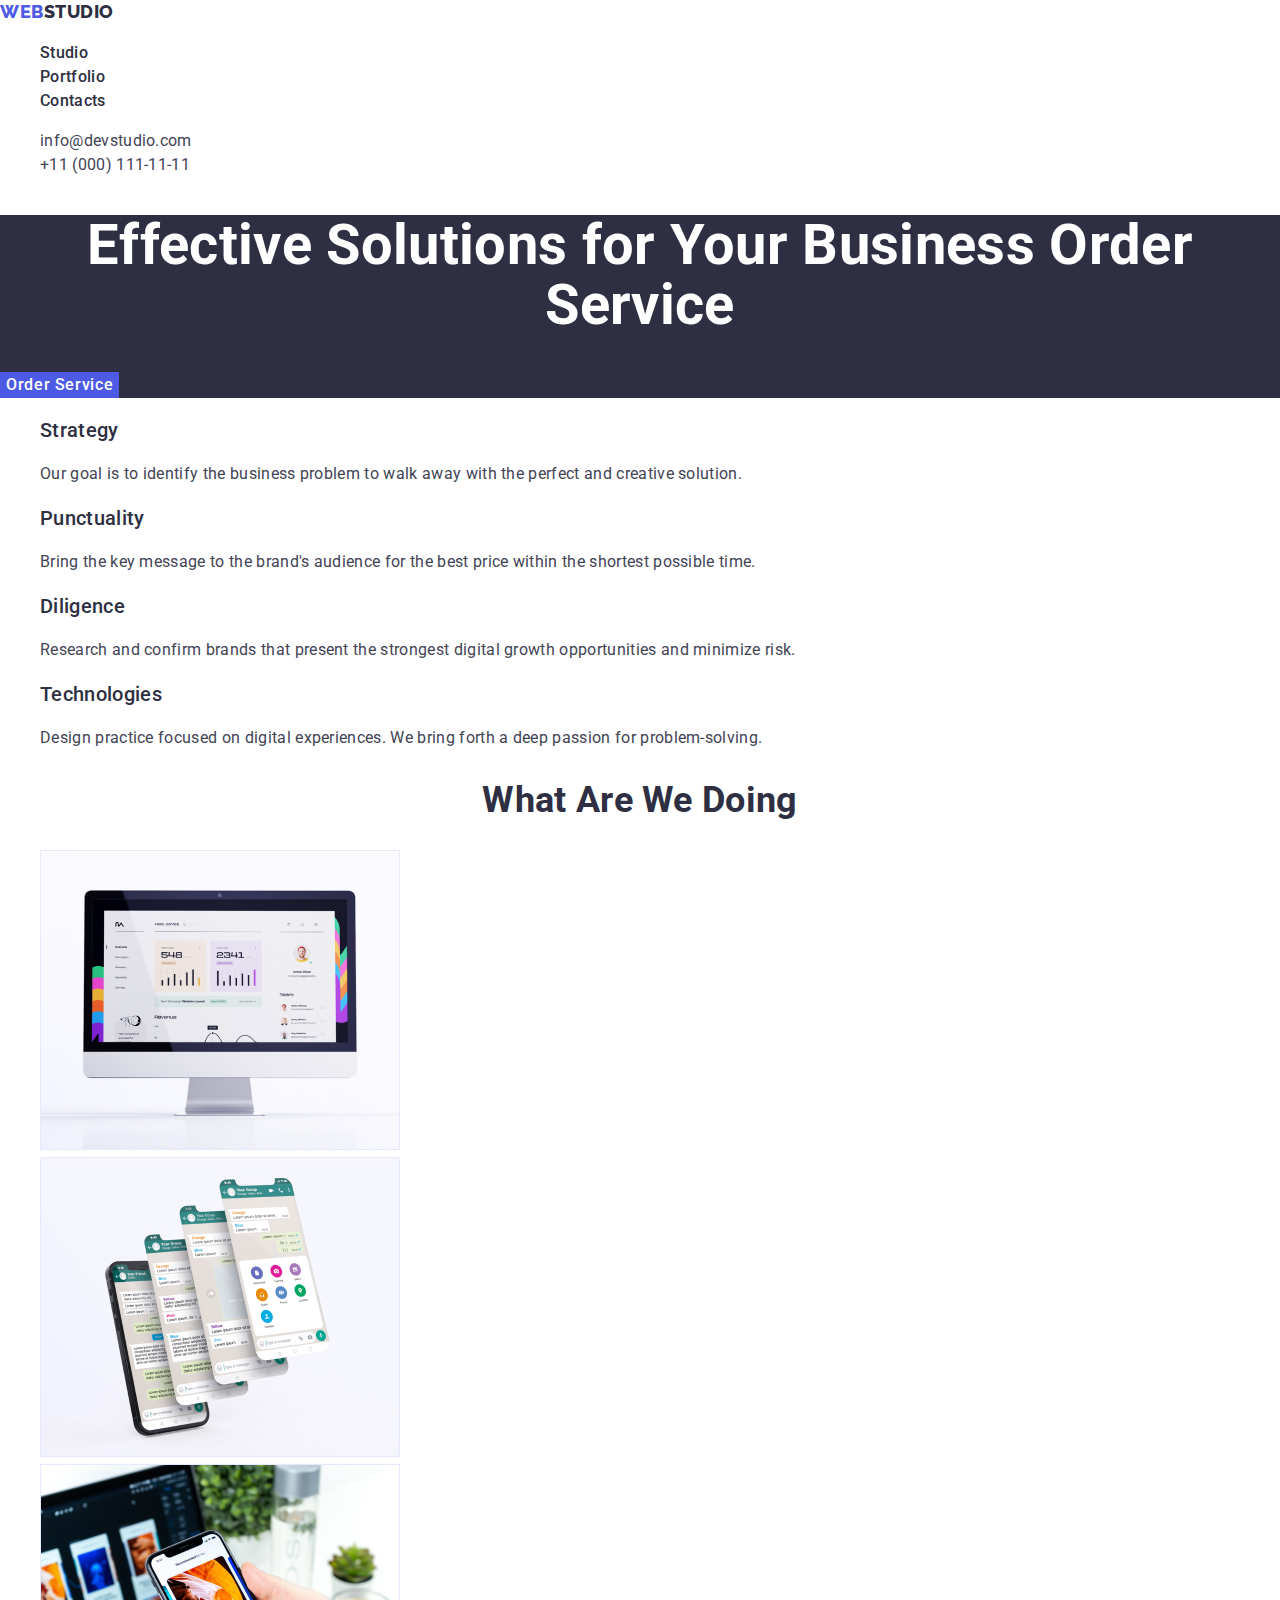
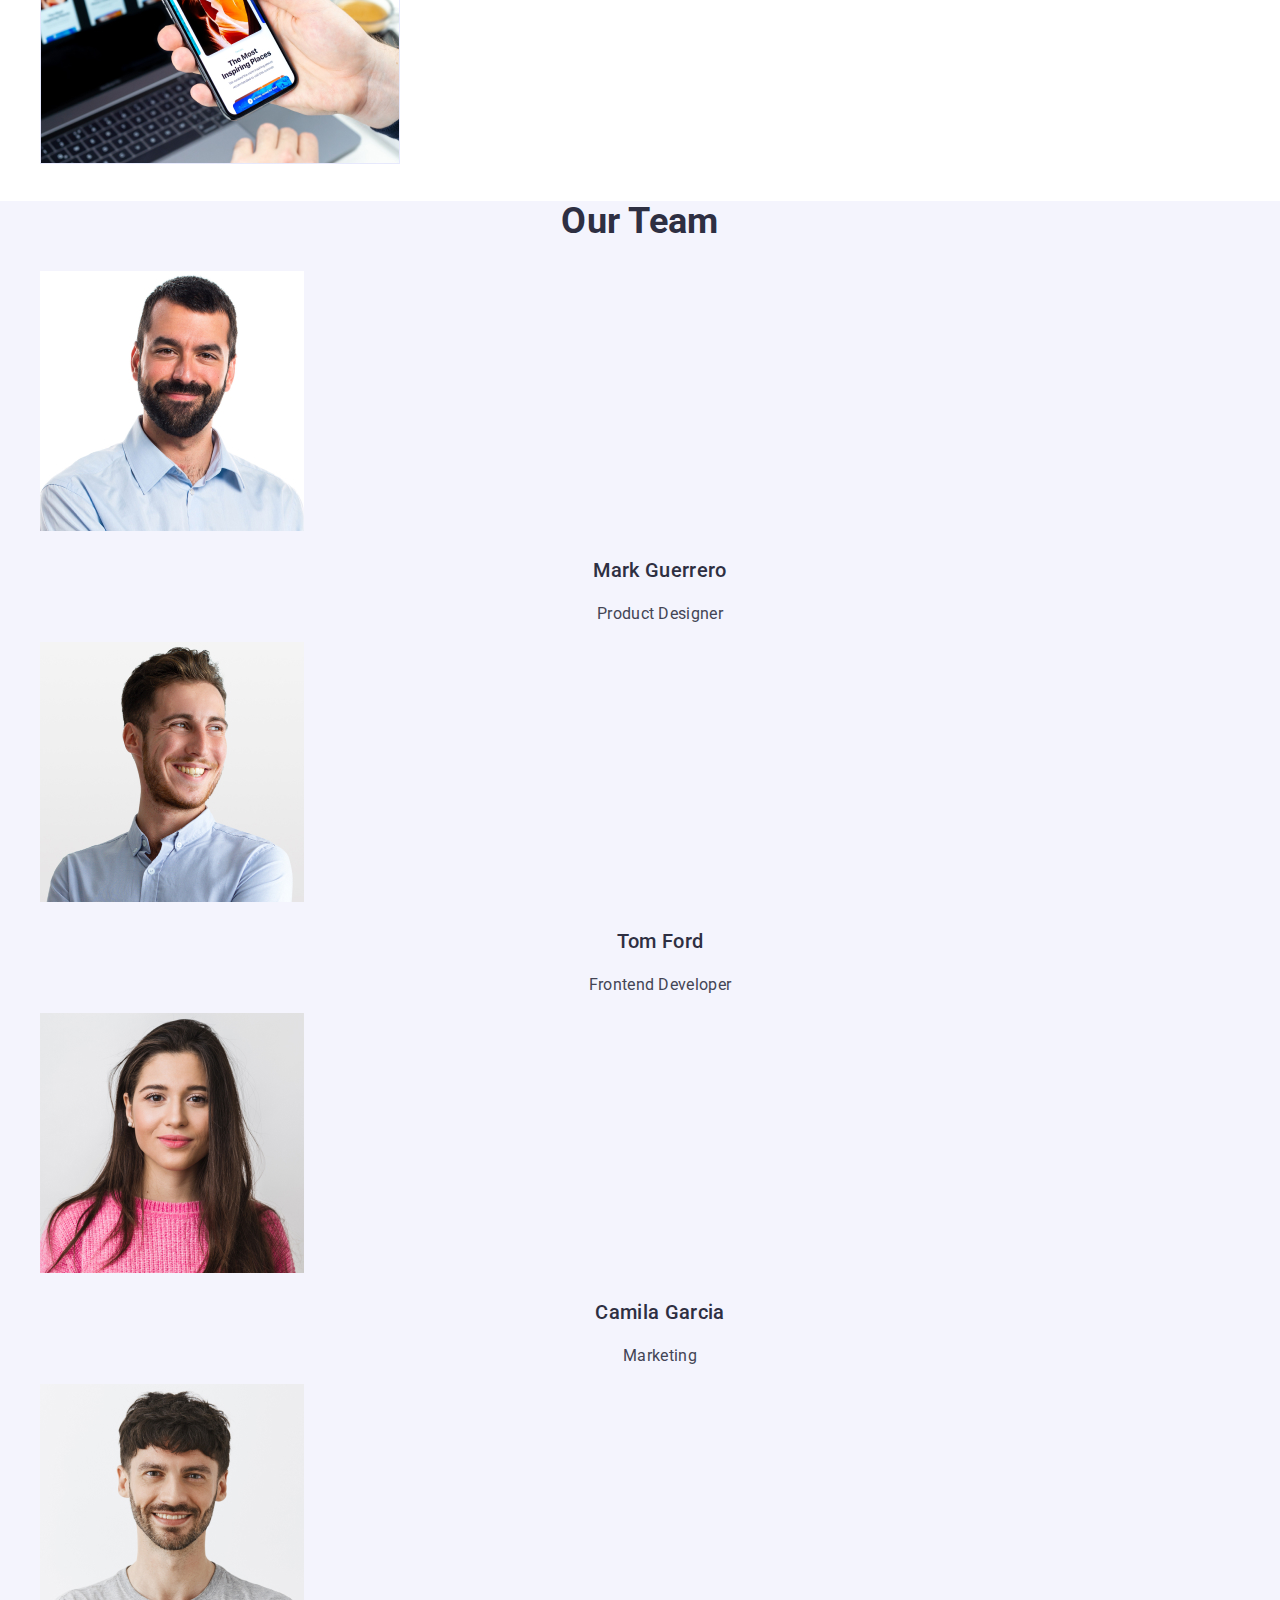
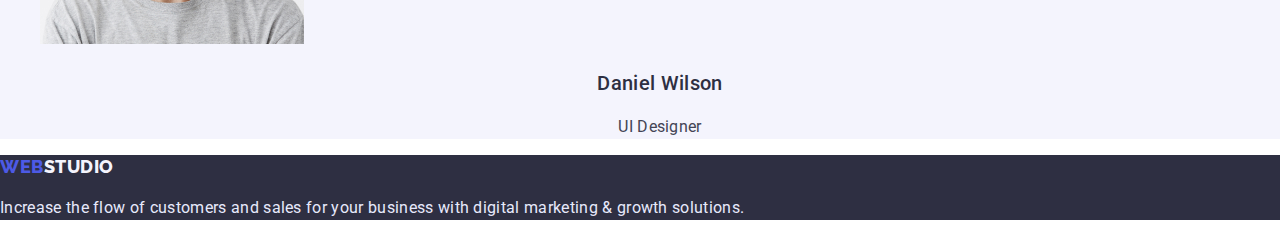
==== index.html @ 25cb3358 "Initial commit" ====
<!DOCTYPE html>
<html lang="en">
  <head>
    <meta charset="UTF-8" />
    <meta http-equiv="X-UA-Compatible" content="IE=edge" />
    <meta name="viewport" content="width=device-width, initial-scale=1.0" />
    <link rel="preconnect" href="https://fonts.googleapis.com" />
    <link rel="preconnect" href="https://fonts.gstatic.com" crossorigin />
    <link
      href="https://fonts.googleapis.com/css2?family=Raleway:wght@800&family=Roboto:wght@400;500;700;900&display=swap"
      rel="stylesheet"
    />
    <link href="https://cdn.jsdelivr.net/npm/modern-normalize@1.1.0/modern-normalize.min.css
" rel="stylesheet">
</link>
    <title>Effective Solutions for Your Business</title>
    <link rel="stylesheet" href="./css/styles.css" />
  </head>
  <body>
    <!-- Header section -->
    <header class="header">
      <nav class="header-nav">
        <a class="logo link" href="./index.html"> Web<span class="logo-dark">Studio</span> </a>
        <ul class="header-list list">
          <li class="header-item">
            <a class="header-link link" href="./index.html">Studio</a>
          </li>
          <li class="header-item">
            <a class="header-link link" href="./portfolio.html">Portfolio</a>
          </li>
          <li class="header-item">
            <a class="header-link link" href="">Contacts</a>
          </li>
        </ul>
      </nav>
      <address class="header-adress">
        <ul class="header-adress-list list">
          <li class="header-adress-item">
            <a class="header-adress-link link" href="mailto:info@devstudio.com"
              >info@devstudio.com</a
            >
          </li>
          <li class="header-adress-item">
            <a class="header-adress-link link" href="tel:+110001111111">+11 (000) 111-11-11</a>
          </li>
        </ul>
      </address>
    </header>
    <main>
      <!-- Hero image section -->
      <section class="hero-section">
        <h1 class="hero-title">Effective Solutions for Your Business Order Service</h1>
        <button class="hero-btn btn" type="button">Order Service</button>
      </section>
      <!-- Sectoin1 -->
      <section class="benefits">
        <h2 hidden>Fantom</h2>
        <ul class="benefits-list list">
          <li class="benefits-item">
            <h3 class="benefits-subtitle">Strategy</h3>
            <p class="benefits-txt">
              Our goal is to identify the business problem to walk away with the perfect and
              creative solution.
            </p>
          </li>
          <li class="benefits-item">
            <h3 class="benefits-subtitle">Punctuality</h3>
            <p class="benefits-txt">
              Bring the key message to the brand's audience for the best price within the shortest
              possible time.
            </p>
          </li>
          <li class="benefits-item">
            <h3 class="benefits-subtitle">Diligence</h3>
            <p class="benefits-txt">
              Research and confirm brands that present the strongest digital growth opportunities
              and minimize risk.
            </p>
          </li>
          <li class="benefits-item">
            <h3 class="benefits-subtitle">Technologies</h3>
            <p class="benefits-txt">
              Design practice focused on digital experiences. We bring forth a deep passion for
              problem-solving.
            </p>
          </li>
        </ul>
      </section>
      <!-- Section2 -->
      <section class="features">
        <h2 class="features-title">What are we doing</h2>
        <ul class="features-list list">
          <li class="features-item">
            <img
              class="features-img"
              src="./images/section2/Rectangle74.jpg"
              alt="imac"
              width="360"
              height="300"
            />
          </li>
          <li class="features-item">
            <img
              class="features-img"
              src="./images/section2/Rectangle75.jpg"
              alt="iponeslide"
              width="360"
              height="300"
            />
          </li>
          <li class="features-item">
            <img
              class="features-img"
              src="./images/section2/Rectangle76.jpg"
              alt="phoneinhand"
              width="360"
              height="300"
            />
          </li>
        </ul>
      </section>
      <!-- Section3 -->
      <section class="team">
        <h2 class="team-title">Our Team</h2>
        <ul class="team-list list">
          <li class="team-item">
            <img
              class="team-img"
              src="./images/section3/imgmark.jpg"
              alt="markguerrero"
              width="264"
              height="260"
            />
            <h3 class="team-name">Mark Guerrero</h3>
            <p class="team-position">Product Designer</p>
          </li>
          <li class="team-item">
            <img
              class="team-img"
              src="./images/section3/imgtom.jpg"
              alt="tomford"
              width="264"
              height="260"
            />
            <h3 class="team-name">Tom Ford</h3>
            <p class="team-position">Frontend Developer</p>
          </li>
          <li class="team-item">
            <img
              class="team-img"
              src="./images/section3/imgcamila.jpg"
              alt="camilagarcia"
              width="264"
              height="260"
            />
            <h3 class="team-name">Camila Garcia</h3>
            <p class="team-position">Marketing</p>
          </li>
          <li class="team-item">
            <img
              class="team-img"
              src="./images/section3/imgdaniel.jpg"
              alt="danielwilson"
              width="264"
              height="260"
            />
            <h3 class="team-name">Daniel Wilson</h3>
            <p class="team-position">UI Designer</p>
          </li>
        </ul>
      </section>
    </main>
    <!-- Footer sectoin -->
    <footer class="footer">
      <a class="logo link" href="./index.html"> Web<span class="logo-light">Studio</span> </a>
      <p class="footer-txt">
        Increase the flow of customers and sales for your business with digital marketing & growth
        solutions.
      </p>
    </footer>
  </body>
</html>
---- css/styles.css ----
:root {
  /* Fonts */
  --primary-font: 'Roboto', sans-serif;
  --secondary-font: 'Raleway', sans-serif;
  /* Colors */
  --color-iris: #4d5ae5;
  --color-ocean: #404bbf;
  --color-navy-blue: #2e2f42;
  --color-green: #31d0aa;
  --color-slate: #434455;
  --color-light-slate: #8e8f99;
  --color-cornflower: #e7e9fc;
  --color-cloud: #f4f4fd;
  --color-navy-blue-modal: #2e2f42;
  --color-grey: #2e2f42;
  --color-white: #ffffff;
}
/* Base styles */
body {
  font-family: var(--primary-font);
  font-size: 16px;
  line-height: calc(24 / 16);
  letter-spacing: 0.02em;
  color: var(--color-slate);
}
.link {
  text-decoration: none;
  color: currentColor;
}
.btn {
    border: none;
  cursor: pointer;
}
.list {
  list-style: none;
}
/*Header section */
.header {
}
.header-nav {
}
.logo {
  font-family: var(--secondary-font);
  font-weight: 800;
  font-size: 18px;
  line-height: calc(24 / 18);
  letter-spacing: 0.03em;
  text-transform: uppercase;
  color: var(--color-iris);
}
.logo-dark {
  color: var(--color-navy-blue);
}
.header-list {
}
.header-item {
}
.header-link {
  font-weight: 500;
  color: var(--color-navy-blue);
}
.header-link:hover,
.header-link:focus{
    color:var(--color-ocean)
}
.header-adress {
  font-style: normal;
}
.header-adress-list {
}
.header-adress-item {
}

.header-adress-link {
  color: var(--color-slate);
}
.header-adress-link:hover,
.header-adress-link:focus {
  color: var(--color-iris);
}

/* Hero image section */
.hero-section {
  background: var(--color-grey);
}
.hero-title {
  font-weight: 700;
  font-size: 56px;
  line-height: calc(60 / 56);

  text-align: center;
  color: var(--color-white);
}
.hero-btn {
  background: var(--color-iris);
  font-family: inherit;
  font-weight: 500;
  font-size: 16px;
  line-height: calc(24/16);
  letter-spacing: 0.04em;
  color: var(--color-white);
}
.hero-btn:hover,
.hero-btn:focus {
  background: var(--color-ocean);
}

/* Sectoin1 */
.benefits {
}
.benefits-list {
}
.benefits-item {
}
.benefits-subtitle {
  font-weight: 500;
  font-size: 20px;
  line-height: calc(24 / 20);
  color: var(--color-navy-blue);
}
.benefits-txt {
  color: var(--color-slate);
}
/* Section2 */
.features {
}
.features-title {
  font-weight: 700;
  font-size: 36px;
  line-height: calc(40 / 36);
  text-align: center;
  text-transform: capitalize;
  color: var(--color-navy-blue);
}
.features-list {
}
.features-item {
}
.features-img {
}
/* Section3 */
.team {
  background: var(--color-cloud);
}
.team-title {
  font-weight: 700;
  font-size: 36px;
  line-height: calc(40 / 36);
  text-align: center;
  text-transform: capitalize;
  color: var(--color-navy-blue);
}
.team-list {
}
.team-item {
}
.team-img {
}
.team-name {
  font-weight: 500;
  font-size: 20px;
  line-height: calc(24 / 20);
  text-align: center;
  color: var(--color-navy-blue);
}
.team-position {
  text-align: center;
  color: var(--color-slate);
}
/* Portfolio section  */
.portfolio {
}
.filters-list {
}
.filters-item {
}
.filters-btn {
  background: var(--color-cloud);
  font-family: var(--primary-font);
  font-weight: 500;
  font-size: 16px;
  line-height: calc(24/16);
  letter-spacing: 0.04em;
  color:var(--color-iris)
}

.filters-btn:hover,
.filters-btn:focus {
  background-color: var(--color-ocean);
  color: var(--color-white);
}
.projects-list {
}
.projects-item {
}
.projects-link{  
}
.projects-img {
}
.projects-subtitle {
  font-weight: 500;
  font-size: 20px;
  line-height: calc(24 / 20);
  color: var(--color-navy-blue);
}
.projects-txt {
  color: var(--color-slate);
}

/* footer section */
.footer {
  background-color: var(--color-navy-blue);
}
.logo-light {
  color: var(--color-cloud);
}
.footer-txt {
  color: var(--color-cornflower);
}
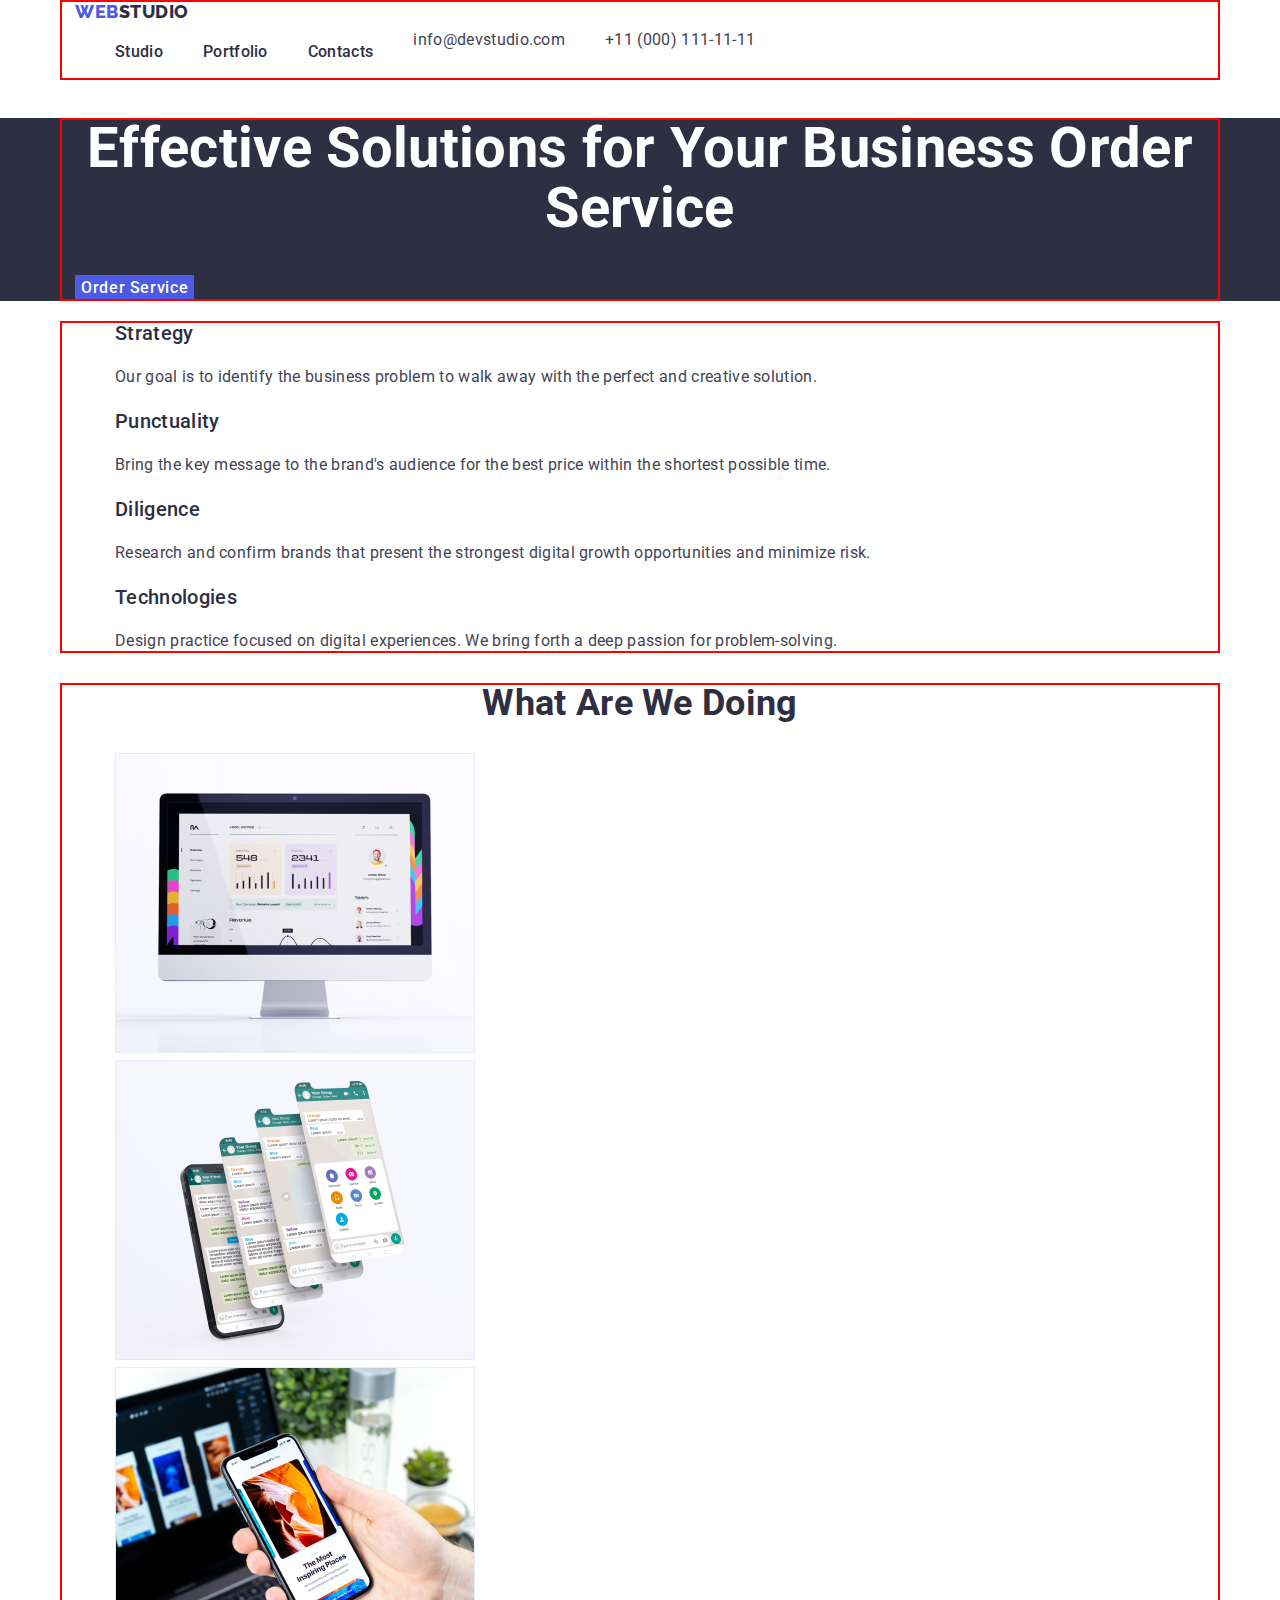
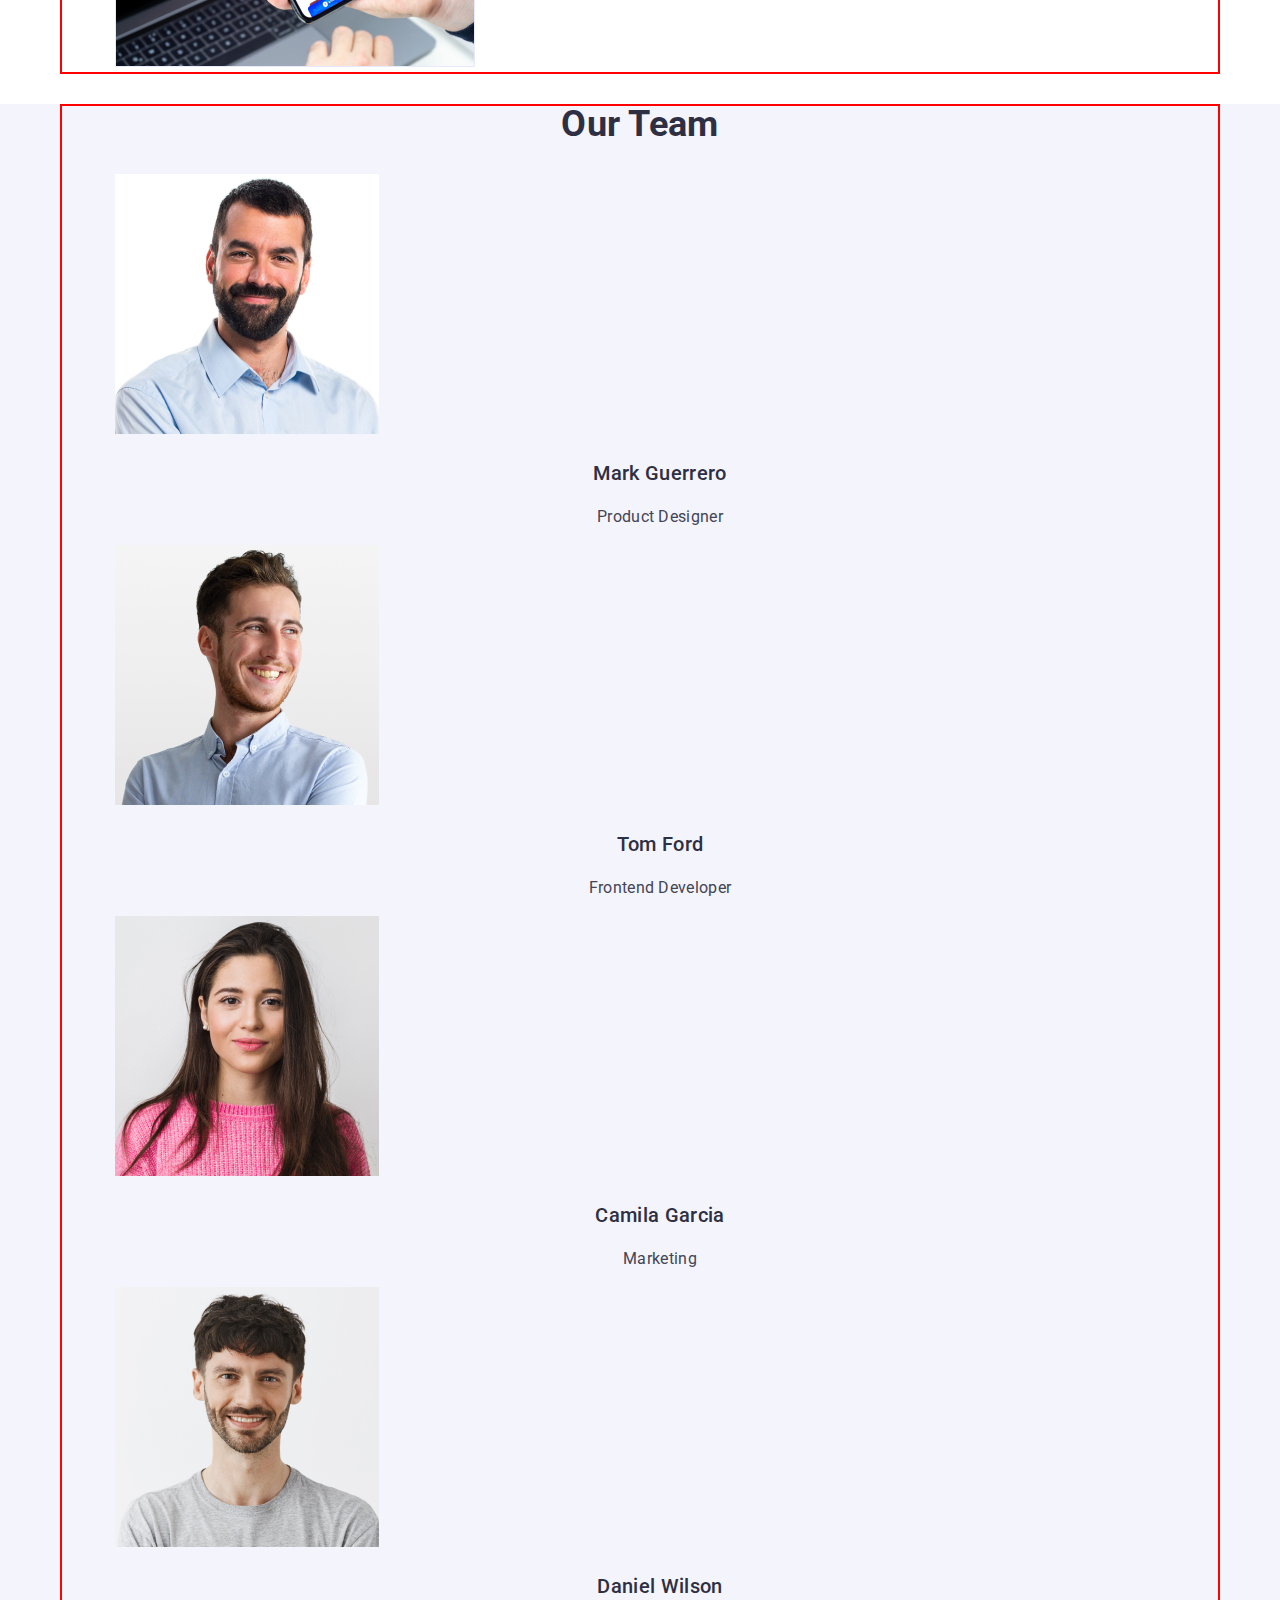
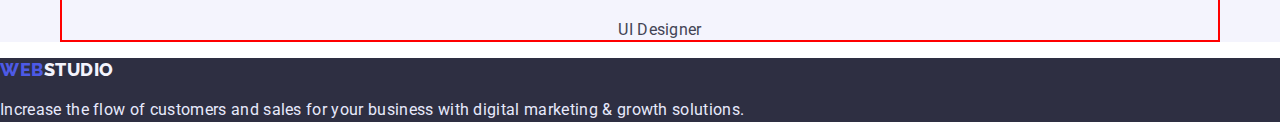
==== commit 9d760855: "css" ====
--- a/index.html
+++ b/index.html
@@ -19,6 +19,7 @@
   <body>
     <!-- Header section -->
     <header class="header">
+      <div class="header-container container">
       <nav class="header-nav">
         <a class="logo link" href="./index.html"> Web<span class="logo-dark">Studio</span> </a>
         <ul class="header-list list">
@@ -45,15 +46,19 @@
           </li>
         </ul>
       </address>
+    </div>
     </header>
     <main>
       <!-- Hero image section -->
       <section class="hero-section">
+        <div class="container">
         <h1 class="hero-title">Effective Solutions for Your Business Order Service</h1>
         <button class="hero-btn btn" type="button">Order Service</button>
+      </div>
       </section>
       <!-- Sectoin1 -->
       <section class="benefits">
+        <div class="container">
         <h2 hidden>Fantom</h2>
         <ul class="benefits-list list">
           <li class="benefits-item">
@@ -85,9 +90,11 @@
             </p>
           </li>
         </ul>
+      </div>
       </section>
       <!-- Section2 -->
       <section class="features">
+      <div class="container">
         <h2 class="features-title">What are we doing</h2>
         <ul class="features-list list">
           <li class="features-item">
@@ -118,9 +125,11 @@
             />
           </li>
         </ul>
+      </div>
       </section>
       <!-- Section3 -->
       <section class="team">
+      <div class="container">
         <h2 class="team-title">Our Team</h2>
         <ul class="team-list list">
           <li class="team-item">
@@ -168,6 +177,7 @@
             <p class="team-position">UI Designer</p>
           </li>
         </ul>
+      </div>
       </section>
     </main>
     <!-- Footer sectoin -->
--- a/css/styles.css
+++ b/css/styles.css
@@ -14,6 +14,10 @@
   --color-navy-blue-modal: #2e2f42;
   --color-grey: #2e2f42;
   --color-white: #ffffff;
+  /* Others*/
+  --items: 3;
+  --indent: 24px;
+  --radius: 4px;
 }
 /* Base styles */
 body {
@@ -31,16 +35,36 @@
     border: none;
   cursor: pointer;
 }
+.container{
+  width: 1160px;
+  padding-left: 15px;
+  padding-right: 15px;
+  margin-left: auto;
+  margin-right: auto;
+
+  outline: 2px solid red;
+  outline-offset: -2px;
+}
 .list {
   list-style: none;
 }
 /*Header section */
 .header {
 }
+.header-container {
+  display: flex;
+  align-items: center;
+}
 .header-nav {
+
 }
 .logo {
-  font-family: var(--secondary-font);
+  display: flex;
+  flex-direction: row;
+  align-items: flex-start;
+  padding: 0px;
+  
+ font-family: var(--secondary-font);
   font-weight: 800;
   font-size: 18px;
   line-height: calc(24 / 18);
@@ -52,8 +76,17 @@
   color: var(--color-navy-blue);
 }
 .header-list {
+  display: flex;
+  align-items: center;
+  gap: 40px;
 }
 .header-item {
+  display: flex;
+flex-direction: row;
+align-items: flex-start;
+padding: 0px;
+gap: 40px;
+
 }
 .header-link {
   font-weight: 500;
@@ -67,8 +100,14 @@
   font-style: normal;
 }
 .header-adress-list {
+  display: flex;
+  align-items: center;
+  gap: 40px;
 }
 .header-adress-item {
+  display: flex;
+align-items: flex-start;
+gap: 40px;
 }
 
 .header-adress-link {
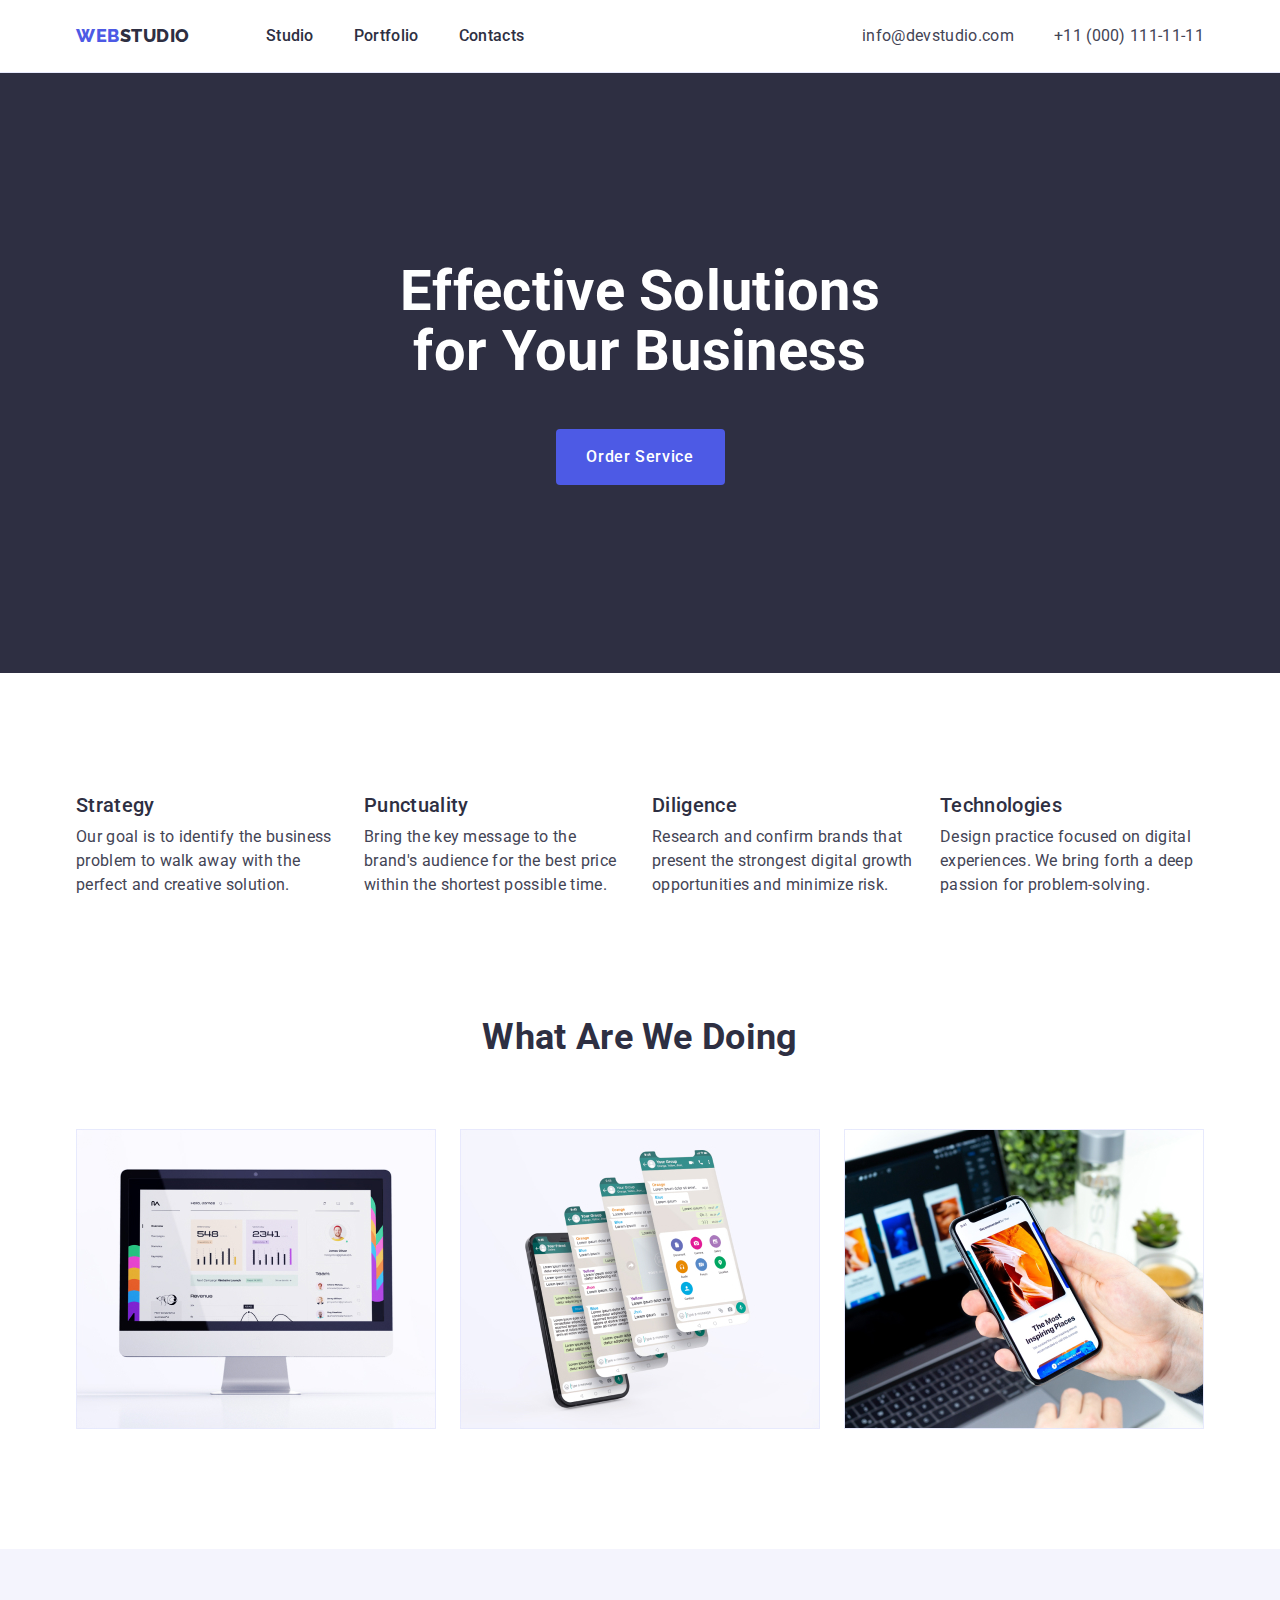
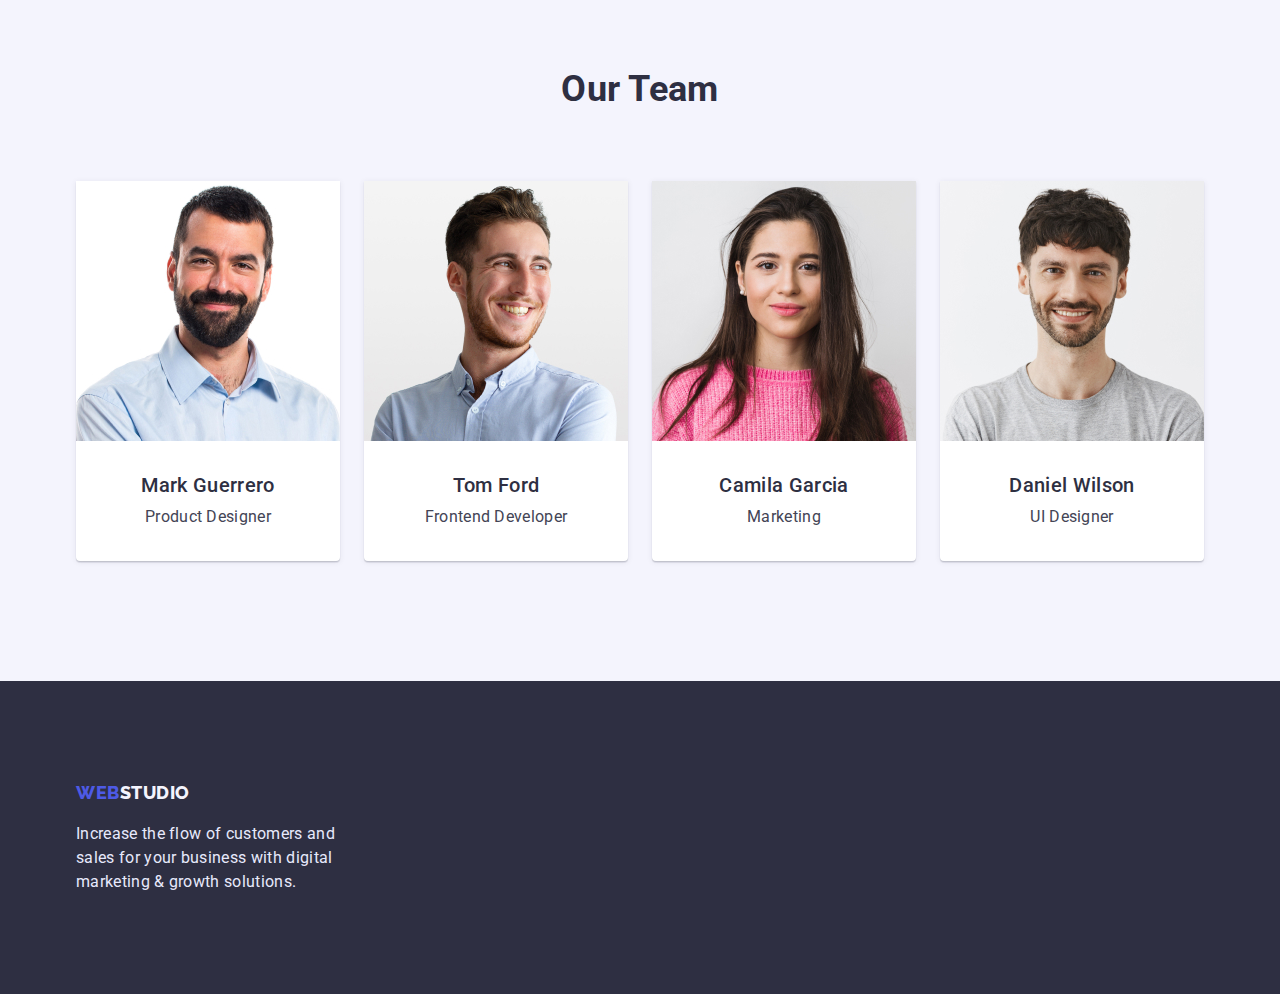
==== commit 59b76c55: "finish" ====
--- a/index.html
+++ b/index.html
@@ -4,189 +4,201 @@
     <meta charset="UTF-8" />
     <meta http-equiv="X-UA-Compatible" content="IE=edge" />
     <meta name="viewport" content="width=device-width, initial-scale=1.0" />
+    <title>Effective Solutions for Your Business</title>
     <link rel="preconnect" href="https://fonts.googleapis.com" />
     <link rel="preconnect" href="https://fonts.gstatic.com" crossorigin />
     <link
       href="https://fonts.googleapis.com/css2?family=Raleway:wght@800&family=Roboto:wght@400;500;700;900&display=swap"
       rel="stylesheet"
     />
-    <link href="https://cdn.jsdelivr.net/npm/modern-normalize@1.1.0/modern-normalize.min.css
-" rel="stylesheet">
-</link>
-    <title>Effective Solutions for Your Business</title>
+    <link
+      href="https://cdn.jsdelivr.net/npm/modern-normalize@1.1.0/modern-normalize.min.css
+"
+      rel="stylesheet"
+    />
     <link rel="stylesheet" href="./css/styles.css" />
   </head>
   <body>
     <!-- Header section -->
     <header class="header">
       <div class="header-container container">
-      <nav class="header-nav">
-        <a class="logo link" href="./index.html"> Web<span class="logo-dark">Studio</span> </a>
-        <ul class="header-list list">
-          <li class="header-item">
-            <a class="header-link link" href="./index.html">Studio</a>
-          </li>
-          <li class="header-item">
-            <a class="header-link link" href="./portfolio.html">Portfolio</a>
-          </li>
-          <li class="header-item">
-            <a class="header-link link" href="">Contacts</a>
-          </li>
-        </ul>
-      </nav>
-      <address class="header-adress">
-        <ul class="header-adress-list list">
-          <li class="header-adress-item">
-            <a class="header-adress-link link" href="mailto:info@devstudio.com"
-              >info@devstudio.com</a
-            >
-          </li>
-          <li class="header-adress-item">
-            <a class="header-adress-link link" href="tel:+110001111111">+11 (000) 111-11-11</a>
-          </li>
-        </ul>
-      </address>
-    </div>
+        <nav class="header-nav">
+          <a class="logo link" href="./index.html"> Web<span class="logo-dark">Studio</span> </a>
+          <ul class="header-list list">
+            <li class="header-item">
+              <a class="header-link link" href="./index.html">Studio</a>
+            </li>
+            <li class="header-item">
+              <a class="header-link link" href="./portfolio.html">Portfolio</a>
+            </li>
+            <li class="header-item">
+              <a class="header-link link" href="">Contacts</a>
+            </li>
+          </ul>
+        </nav>
+        <address class="header-adress">
+          <ul class="header-adress-list list">
+            <li class="header-adress-item">
+              <a class="header-adress-link link" href="mailto:info@devstudio.com"
+                >info@devstudio.com</a
+              >
+            </li>
+            <li class="header-adress-item">
+              <a class="header-adress-link link" href="tel:+110001111111">+11 (000) 111-11-11</a>
+            </li>
+          </ul>
+        </address>
+      </div>
     </header>
     <main>
       <!-- Hero image section -->
-      <section class="hero-section">
-        <div class="container">
-        <h1 class="hero-title">Effective Solutions for Your Business Order Service</h1>
-        <button class="hero-btn btn" type="button">Order Service</button>
-      </div>
+      <section class="hero-section section">
+        <div class="container">
+          <h1 class="hero-title">Effective Solutions for Your Business</h1>
+          <button class="hero-btn btn" type="button">Order Service</button>
+        </div>
       </section>
       <!-- Sectoin1 -->
-      <section class="benefits">
-        <div class="container">
-        <h2 hidden>Fantom</h2>
-        <ul class="benefits-list list">
-          <li class="benefits-item">
-            <h3 class="benefits-subtitle">Strategy</h3>
-            <p class="benefits-txt">
-              Our goal is to identify the business problem to walk away with the perfect and
-              creative solution.
-            </p>
-          </li>
-          <li class="benefits-item">
-            <h3 class="benefits-subtitle">Punctuality</h3>
-            <p class="benefits-txt">
-              Bring the key message to the brand's audience for the best price within the shortest
-              possible time.
-            </p>
-          </li>
-          <li class="benefits-item">
-            <h3 class="benefits-subtitle">Diligence</h3>
-            <p class="benefits-txt">
-              Research and confirm brands that present the strongest digital growth opportunities
-              and minimize risk.
-            </p>
-          </li>
-          <li class="benefits-item">
-            <h3 class="benefits-subtitle">Technologies</h3>
-            <p class="benefits-txt">
-              Design practice focused on digital experiences. We bring forth a deep passion for
-              problem-solving.
-            </p>
-          </li>
-        </ul>
-      </div>
+      <section class="benefits section">
+        <div class="container">
+          <h2 class="visually-hidden">Fantom</h2>
+          <ul class="benefits-list list">
+            <li class="benefits-item">
+              <h3 class="benefits-subtitle">Strategy</h3>
+              <p class="benefits-txt">
+                Our goal is to identify the business problem to walk away with the perfect and
+                creative solution.
+              </p>
+            </li>
+            <li class="benefits-item">
+              <h3 class="benefits-subtitle">Punctuality</h3>
+              <p class="benefits-txt">
+                Bring the key message to the brand's audience for the best price within the shortest
+                possible time.
+              </p>
+            </li>
+            <li class="benefits-item">
+              <h3 class="benefits-subtitle">Diligence</h3>
+              <p class="benefits-txt">
+                Research and confirm brands that present the strongest digital growth opportunities
+                and minimize risk.
+              </p>
+            </li>
+            <li class="benefits-item">
+              <h3 class="benefits-subtitle">Technologies</h3>
+              <p class="benefits-txt">
+                Design practice focused on digital experiences. We bring forth a deep passion for
+                problem-solving.
+              </p>
+            </li>
+          </ul>
+        </div>
       </section>
       <!-- Section2 -->
-      <section class="features">
-      <div class="container">
-        <h2 class="features-title">What are we doing</h2>
-        <ul class="features-list list">
-          <li class="features-item">
-            <img
-              class="features-img"
-              src="./images/section2/Rectangle74.jpg"
-              alt="imac"
-              width="360"
-              height="300"
-            />
-          </li>
-          <li class="features-item">
-            <img
-              class="features-img"
-              src="./images/section2/Rectangle75.jpg"
-              alt="iponeslide"
-              width="360"
-              height="300"
-            />
-          </li>
-          <li class="features-item">
-            <img
-              class="features-img"
-              src="./images/section2/Rectangle76.jpg"
-              alt="phoneinhand"
-              width="360"
-              height="300"
-            />
-          </li>
-        </ul>
-      </div>
+      <section class="features section">
+        <div class="container">
+          <h2 class="features-title">What are we doing</h2>
+          <ul class="features-list list">
+            <li class="features-item">
+              <img
+                class="features-img"
+                src="./images/section2/Rectangle74.jpg"
+                alt="imac"
+                width="360"
+                height="300"
+              />
+            </li>
+            <li class="features-item">
+              <img
+                class="features-img"
+                src="./images/section2/Rectangle75.jpg"
+                alt="iponeslide"
+                width="360"
+                height="300"
+              />
+            </li>
+            <li class="features-item">
+              <img
+                class="features-img"
+                src="./images/section2/Rectangle76.jpg"
+                alt="phoneinhand"
+                width="360"
+                height="300"
+              />
+            </li>
+          </ul>
+        </div>
       </section>
       <!-- Section3 -->
-      <section class="team">
-      <div class="container">
-        <h2 class="team-title">Our Team</h2>
-        <ul class="team-list list">
-          <li class="team-item">
-            <img
-              class="team-img"
-              src="./images/section3/imgmark.jpg"
-              alt="markguerrero"
-              width="264"
-              height="260"
-            />
-            <h3 class="team-name">Mark Guerrero</h3>
-            <p class="team-position">Product Designer</p>
-          </li>
-          <li class="team-item">
-            <img
-              class="team-img"
-              src="./images/section3/imgtom.jpg"
-              alt="tomford"
-              width="264"
-              height="260"
-            />
-            <h3 class="team-name">Tom Ford</h3>
-            <p class="team-position">Frontend Developer</p>
-          </li>
-          <li class="team-item">
-            <img
-              class="team-img"
-              src="./images/section3/imgcamila.jpg"
-              alt="camilagarcia"
-              width="264"
-              height="260"
-            />
-            <h3 class="team-name">Camila Garcia</h3>
-            <p class="team-position">Marketing</p>
-          </li>
-          <li class="team-item">
-            <img
-              class="team-img"
-              src="./images/section3/imgdaniel.jpg"
-              alt="danielwilson"
-              width="264"
-              height="260"
-            />
-            <h3 class="team-name">Daniel Wilson</h3>
-            <p class="team-position">UI Designer</p>
-          </li>
-        </ul>
-      </div>
+      <section class="team section">
+        <div class="container">
+          <h2 class="team-title">Our Team</h2>
+          <ul class="team-list list">
+            <li class="team-item">
+              <img
+                class="team-img"
+                src="./images/section3/imgmark.jpg"
+                alt="markguerrero"
+                width="264"
+                height="260"
+              />
+              <div class="team-wrapper">
+              <h3 class="team-name">Mark Guerrero</h3>
+              <p class="team-position">Product Designer</p>
+            </div>
+            </li>
+            <li class="team-item">
+              <img
+                class="team-img"
+                src="./images/section3/imgtom.jpg"
+                alt="tomford"
+                width="264"
+                height="260"
+              />
+              <div class="team-wrapper">
+              <h3 class="team-name">Tom Ford</h3>
+              <p class="team-position">Frontend Developer</p>
+              </div>
+            </li>
+            <li class="team-item">
+              <img
+                class="team-img"
+                src="./images/section3/imgcamila.jpg"
+                alt="camilagarcia"
+                width="264"
+                height="260"
+              />
+              <div class="team-wrapper">
+              <h3 class="team-name">Camila Garcia</h3>
+              <p class="team-position">Marketing</p>
+              </div>
+            </li>
+            <li class="team-item">
+              <img
+                class="team-img"
+                src="./images/section3/imgdaniel.jpg"
+                alt="danielwilson"
+                width="264"
+                height="260"
+              />
+              <div class="team-wrapper">
+              <h3 class="team-name">Daniel Wilson</h3>
+              <p class="team-position">UI Designer</p>
+              </div>
+            </li>
+          </ul>
+        </div>
       </section>
     </main>
     <!-- Footer sectoin -->
     <footer class="footer">
+      <div class="container">
       <a class="logo link" href="./index.html"> Web<span class="logo-light">Studio</span> </a>
       <p class="footer-txt">
         Increase the flow of customers and sales for your business with digital marketing & growth
         solutions.
       </p>
+    </div>
     </footer>
   </body>
 </html>
--- a/css/styles.css
+++ b/css/styles.css
@@ -27,44 +27,77 @@
   letter-spacing: 0.02em;
   color: var(--color-slate);
 }
+h1,
+h2,
+h3,
+h4,
+h5,
+h6,
+p {
+  margin: 0;
+}
+img{
+  display: block;
+}
+
 .link {
   text-decoration: none;
   color: currentColor;
 }
 .btn {
-    border: none;
+  border: none;
   cursor: pointer;
 }
-.container{
-  width: 1160px;
+.section{
+  padding-top: 120px;
+  padding-bottom: 120px;
+}
+.container {
+  width: 1158px;
   padding-left: 15px;
   padding-right: 15px;
   margin-left: auto;
   margin-right: auto;
 
-  outline: 2px solid red;
-  outline-offset: -2px;
+ /* outline: 2px solid red;
+  outline-offset: -2px; */
 }
 .list {
   list-style: none;
+  margin: 0;
+  padding: 0;
+}
+.visually-hidden {
+  position: absolute;
+  width: 1px;
+  height: 1px;
+  margin: -1px;
+  border: 0;
+  padding: 0;
+  
+  white-space: nowrap;
+  clip-path: inset(100%);
+  clip: rect(0 0 0 0);
+  overflow: hidden;
 }
 /*Header section */
 .header {
+  border-bottom: 1px solid var(--color-cornflower);
 }
 .header-container {
   display: flex;
   align-items: center;
 }
 .header-nav {
-
+  display: flex;
+  align-items: center;
+  margin-right: auto;
+ 
 }
 .logo {
-  display: flex;
-  flex-direction: row;
-  align-items: flex-start;
-  padding: 0px;
-  
- font-family: var(--secondary-font);
+  margin-right: 76px;
+
+  font-family: var(--secondary-font);
   font-weight: 800;
   font-size: 18px;
   line-height: calc(24 / 18);
@@ -81,20 +114,17 @@
   gap: 40px;
 }
 .header-item {
-  display: flex;
-flex-direction: row;
-align-items: flex-start;
-padding: 0px;
-gap: 40px;
-
 }
 .header-link {
+  display: block;
+  padding-top: 24px;
+  padding-bottom: 24px;
   font-weight: 500;
   color: var(--color-navy-blue);
 }
 .header-link:hover,
-.header-link:focus{
-    color:var(--color-ocean)
+.header-link:focus {
+  color: var(--color-ocean);
 }
 .header-adress {
   font-style: normal;
@@ -106,8 +136,8 @@
 }
 .header-adress-item {
   display: flex;
-align-items: flex-start;
-gap: 40px;
+  align-items: flex-start;
+  gap: 40px;
 }
 
 .header-adress-link {
@@ -120,9 +150,15 @@
 
 /* Hero image section */
 .hero-section {
+  padding-top: 188px;
+  padding-bottom: 188px;
   background: var(--color-grey);
 }
 .hero-title {
+  margin-left: auto;
+  margin-right: auto;
+  margin-bottom: 48px;
+  width: 494px;
   font-weight: 700;
   font-size: 56px;
   line-height: calc(60 / 56);
@@ -131,11 +167,18 @@
   color: var(--color-white);
 }
 .hero-btn {
+  padding-top: 16px;
+  padding-bottom: 16px;
+  border-radius: var(--radius);
+  width: 169px;
+  display: block;
+  margin-left: auto;
+  margin-right: auto;
   background: var(--color-iris);
   font-family: inherit;
   font-weight: 500;
   font-size: 16px;
-  line-height: calc(24/16);
+  line-height: calc(24 / 16);
   letter-spacing: 0.04em;
   color: var(--color-white);
 }
@@ -148,10 +191,14 @@
 .benefits {
 }
 .benefits-list {
+  display: flex;
+  gap: 24px;
 }
 .benefits-item {
+  width: 264px;
 }
 .benefits-subtitle {
+  margin-bottom: 8px;
   font-weight: 500;
   font-size: 20px;
   line-height: calc(24 / 20);
@@ -162,8 +209,10 @@
 }
 /* Section2 */
 .features {
+  padding-top: 0;
 }
 .features-title {
+  margin-bottom: 72px;
   font-weight: 700;
   font-size: 36px;
   line-height: calc(40 / 36);
@@ -172,6 +221,8 @@
   color: var(--color-navy-blue);
 }
 .features-list {
+  display: flex;
+  gap: 24px;
 }
 .features-item {
 }
@@ -182,6 +233,7 @@
   background: var(--color-cloud);
 }
 .team-title {
+  margin-bottom: 72px;
   font-weight: 700;
   font-size: 36px;
   line-height: calc(40 / 36);
@@ -190,12 +242,22 @@
   color: var(--color-navy-blue);
 }
 .team-list {
+  display: flex;
+  gap: 24px;
 }
 .team-item {
+  background-color: var(--color-white);
+  box-shadow: 0px 1px 6px rgba(46, 47, 66, 0.08), 0px 1px 1px rgba(46, 47, 66, 0.16), 0px 2px 1px rgba(46, 47, 66, 0.08);
+  border-radius: 0px 0px 4px 4px;
 }
 .team-img {
 }
+.team-wrapper{
+  padding: 32px 16px;
+ 
+}
 .team-name {
+  margin-bottom: 8px;
   font-weight: 500;
   font-size: 20px;
   line-height: calc(24 / 20);
@@ -210,17 +272,23 @@
 .portfolio {
 }
 .filters-list {
+  margin-bottom: 72px;
+  display: flex;
+  justify-content: center;
+  gap: 24px;
 }
 .filters-item {
 }
 .filters-btn {
+  padding: 12px 24px;
+  border-radius: var(--radius);
   background: var(--color-cloud);
   font-family: var(--primary-font);
   font-weight: 500;
   font-size: 16px;
-  line-height: calc(24/16);
+  line-height: calc(24 / 16);
   letter-spacing: 0.04em;
-  color:var(--color-iris)
+  color: var(--color-iris);
 }
 
 .filters-btn:hover,
@@ -229,14 +297,23 @@
   color: var(--color-white);
 }
 .projects-list {
+  display: flex;
+  flex-wrap: wrap;
+  gap: 24px;
 }
 .projects-item {
 }
-.projects-link{  
+.projects-link {
 }
 .projects-img {
 }
+.projects-wrapper{
+  padding: 32px 16px;
+  border: 1px solid var(--color-cornflower);
+  border-top: none;
+}
 .projects-subtitle {
+  margin-bottom: 8px;
   font-weight: 500;
   font-size: 20px;
   line-height: calc(24 / 20);
@@ -248,11 +325,15 @@
 
 /* footer section */
 .footer {
+  padding-top: 100px;
+  padding-bottom: 100px;
   background-color: var(--color-navy-blue);
 }
 .logo-light {
   color: var(--color-cloud);
 }
 .footer-txt {
+  margin-top: 16px;
+  width: 264px;
   color: var(--color-cornflower);
 }
